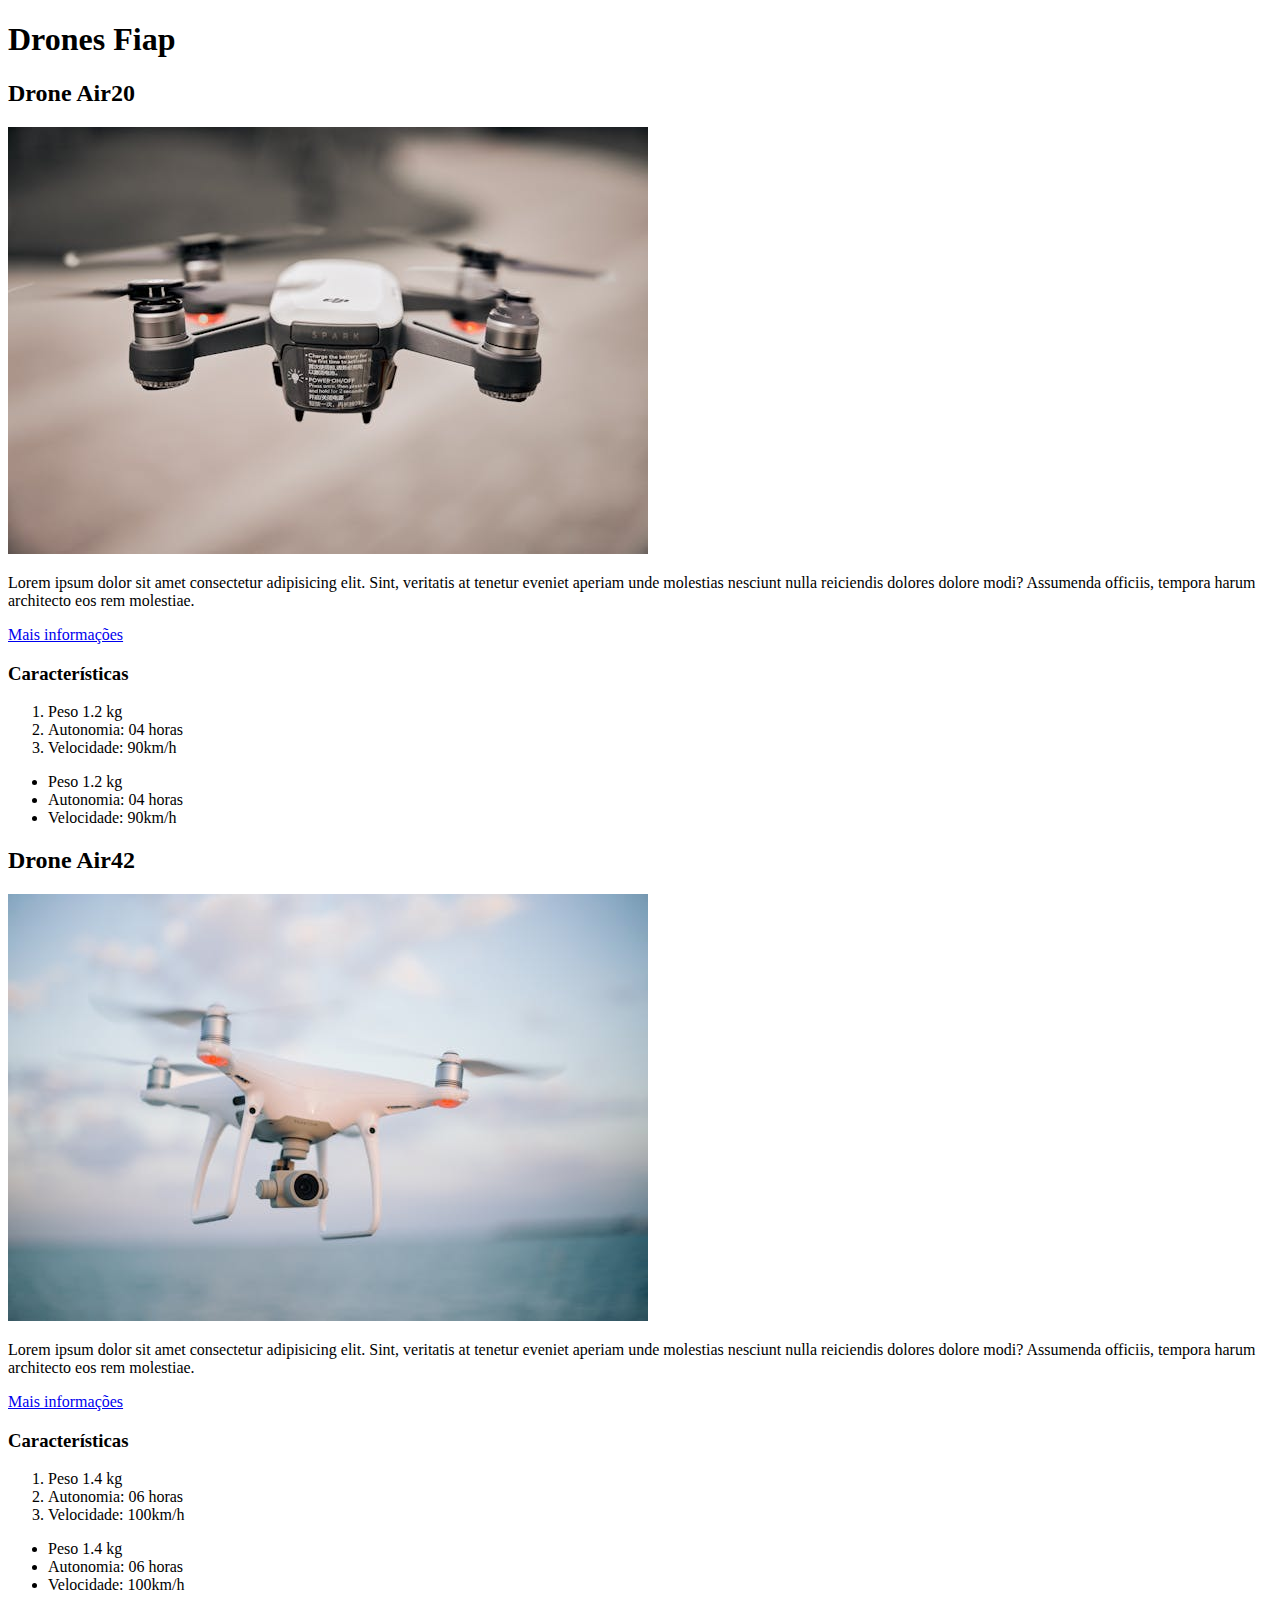
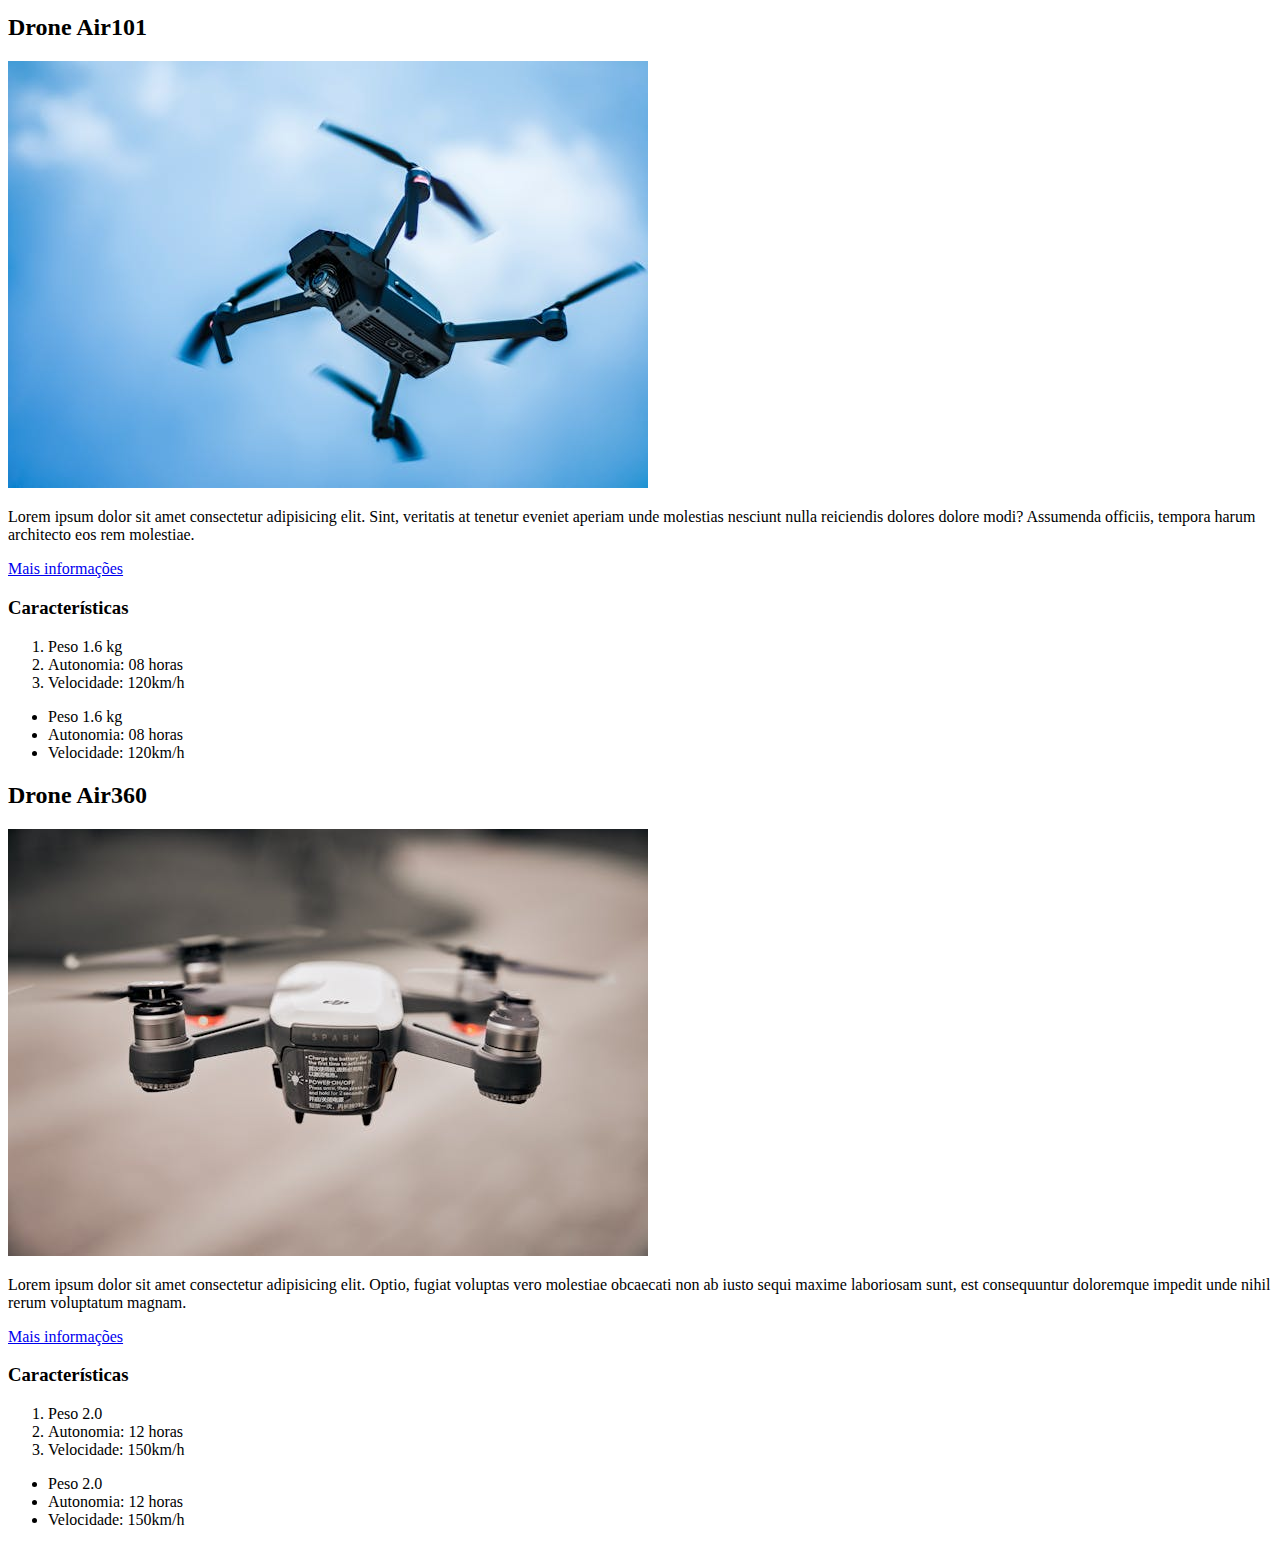
==== front-end-design/aula-1403/index.html @ 34a1b5d1 "codigo drone" ====
<!DOCTYPE html>
<html lang="pt-br">
<head>
    <meta charset="UTF-8">
    <meta name="viewport" content="width=device-width, initial-scale=1.0">
    <title>Drones</title>
</head>

<body>

    <h1>Drones Fiap</h1>

    <div>
        <h2>Drone Air20</h2>
        
        <img src="./images/image1.jpg" alt="Drone branco voando">
        
        <p>Lorem ipsum dolor sit amet consectetur adipisicing elit. Sint, veritatis at tenetur eveniet aperiam unde molestias nesciunt nulla reiciendis dolores dolore modi? Assumenda officiis, tempora harum architecto eos rem molestiae.</p>
        <a href="https://loja.futuriste.com.br/" target="_blank">Mais informações</a>
        
        <h3>Características</h3>

        <ol>
            <li>Peso 1.2 kg</li>
            <li>Autonomia: 04 horas</li>
            <li>Velocidade: 90km/h</li>
        </ol>
     
        <ul>
            <li>Peso 1.2 kg</li>
            <li>Autonomia: 04 horas</li>
            <li>Velocidade: 90km/h</li>
        </ul>
    
    </div>

    <div>
        <h2>Drone Air42</h2>
        
        <img src="./images/image2.jpg" alt="Drone sobre o mar">
        
        <p>Lorem ipsum dolor sit amet consectetur adipisicing elit. Sint, veritatis at tenetur eveniet aperiam unde molestias nesciunt nulla reiciendis dolores dolore modi? Assumenda officiis, tempora harum architecto eos rem molestiae.</p>
        <a href="https://loja.futuriste.com.br/" target="_blank">Mais informações</a>
        
        <h3>Características</h3>

        <ol>
            <li>Peso 1.4 kg</li>
            <li>Autonomia: 06 horas</li>
            <li>Velocidade: 100km/h</li>
        </ol>
     
        <ul>
            <li>Peso 1.4 kg</li>
            <li>Autonomia: 06 horas</li>
            <li>Velocidade: 100km/h</li>
        </ul>
    </div>

    <div>
        <h2>Drone Air101</h2>
        
        <img src="./images/image3.jpg" alt="Drone preto voando">
        
        <p>Lorem ipsum dolor sit amet consectetur adipisicing elit. Sint, veritatis at tenetur eveniet aperiam unde molestias nesciunt nulla reiciendis dolores dolore modi? Assumenda officiis, tempora harum architecto eos rem molestiae.</p>
        <a href="https://loja.futuriste.com.br/" target="_blank">Mais informações</a>
        
        <h3>Características</h3>

        <ol>
            <li>Peso 1.6 kg</li>
            <li>Autonomia: 08 horas</li>
            <li>Velocidade: 120km/h</li>
        </ol>
     
        <ul>
            <li>Peso 1.6 kg</li>
            <li>Autonomia: 08 horas</li>
            <li>Velocidade: 120km/h</li>
        </ul>
    </div>

    <div>
        <h2>Drone Air360</h2>
        <img src="images/image1.jpg" alt="">
        <p>Lorem ipsum dolor sit amet consectetur adipisicing elit. Optio, fugiat voluptas vero molestiae obcaecati non ab iusto sequi maxime laboriosam sunt, est consequuntur doloremque impedit unde nihil rerum voluptatum magnam.</p>
        <a href="https://loja.futuriste.com.br/" target="_blank">Mais informações</a>
        <h3>Características</h3>
        <ol>
            <li>Peso 2.0</li>
            <li>Autonomia: 12 horas</li>
            <li>Velocidade: 150km/h</li>
        </ol>
        <ul>
            <li>Peso 2.0</li>
            <li>Autonomia: 12 horas</li>
            <li>Velocidade: 150km/h</li>
        </ul>
    </div>

</body>

</html>
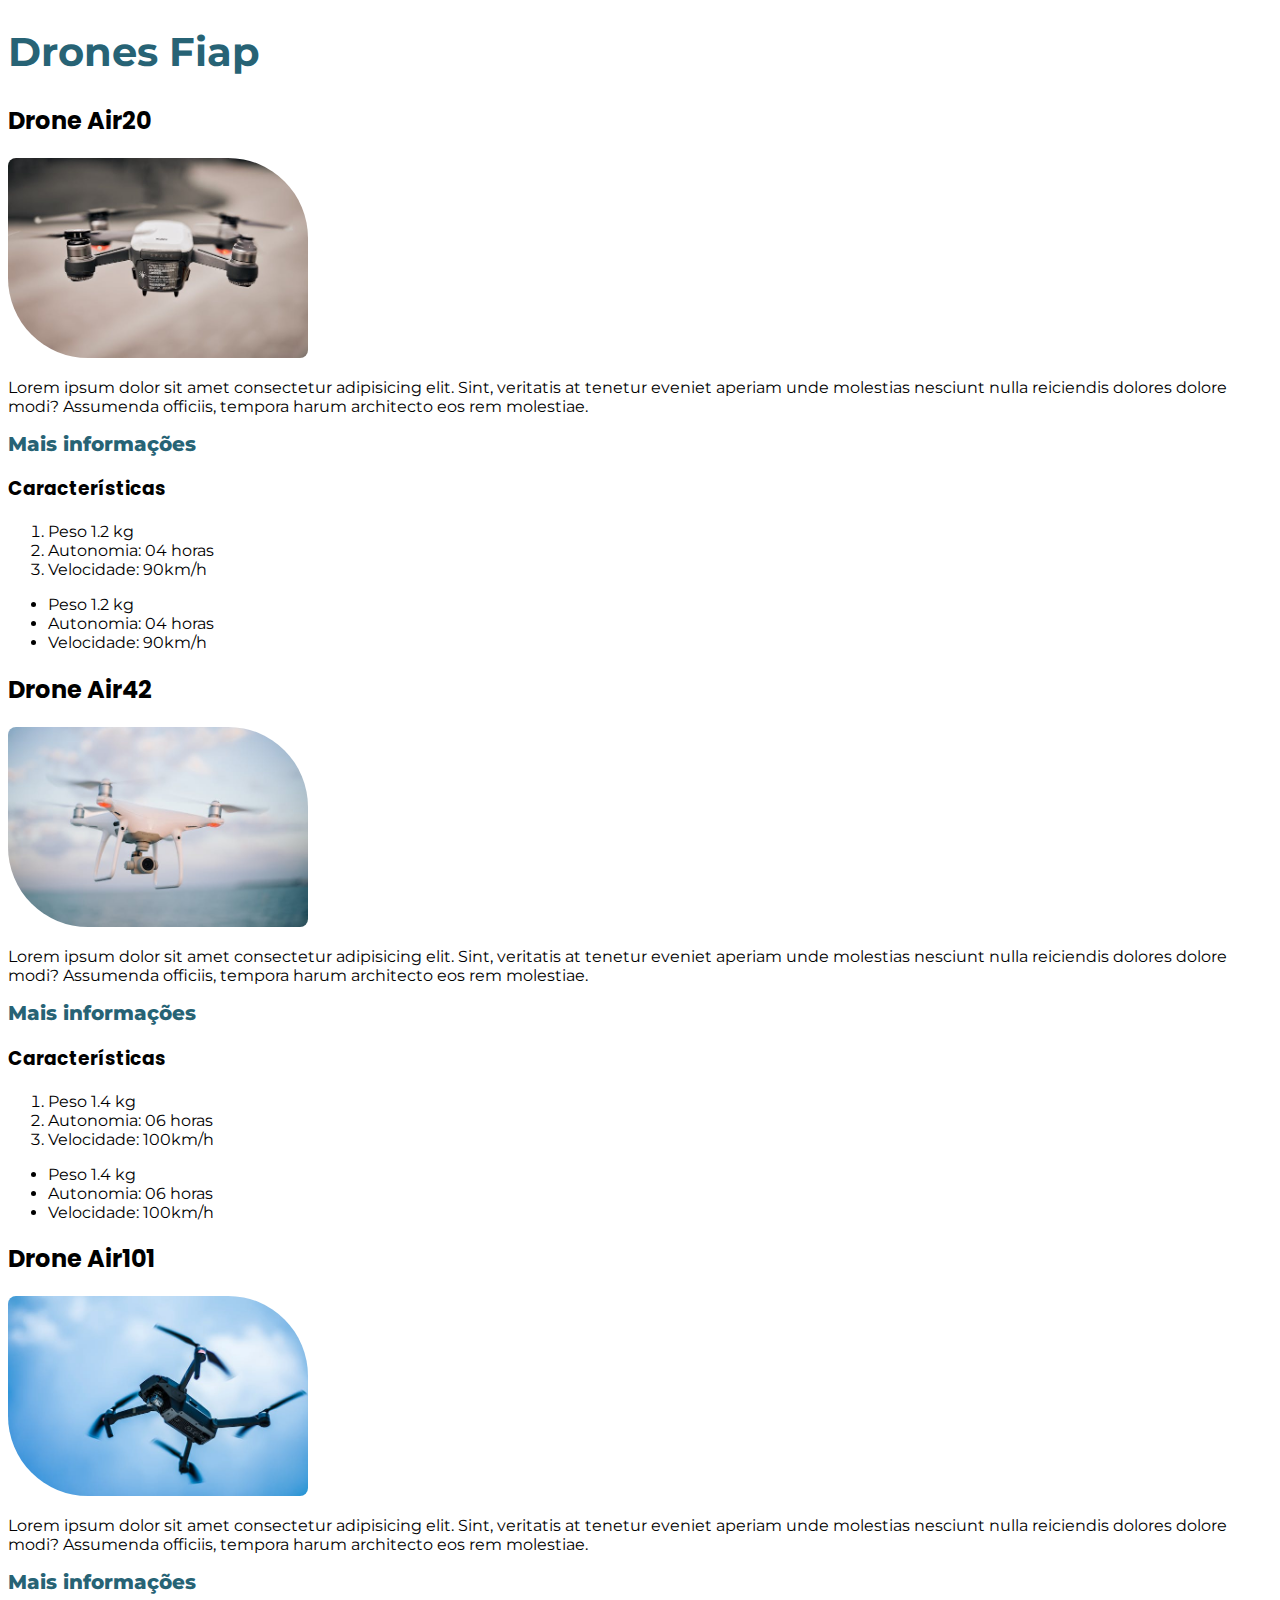
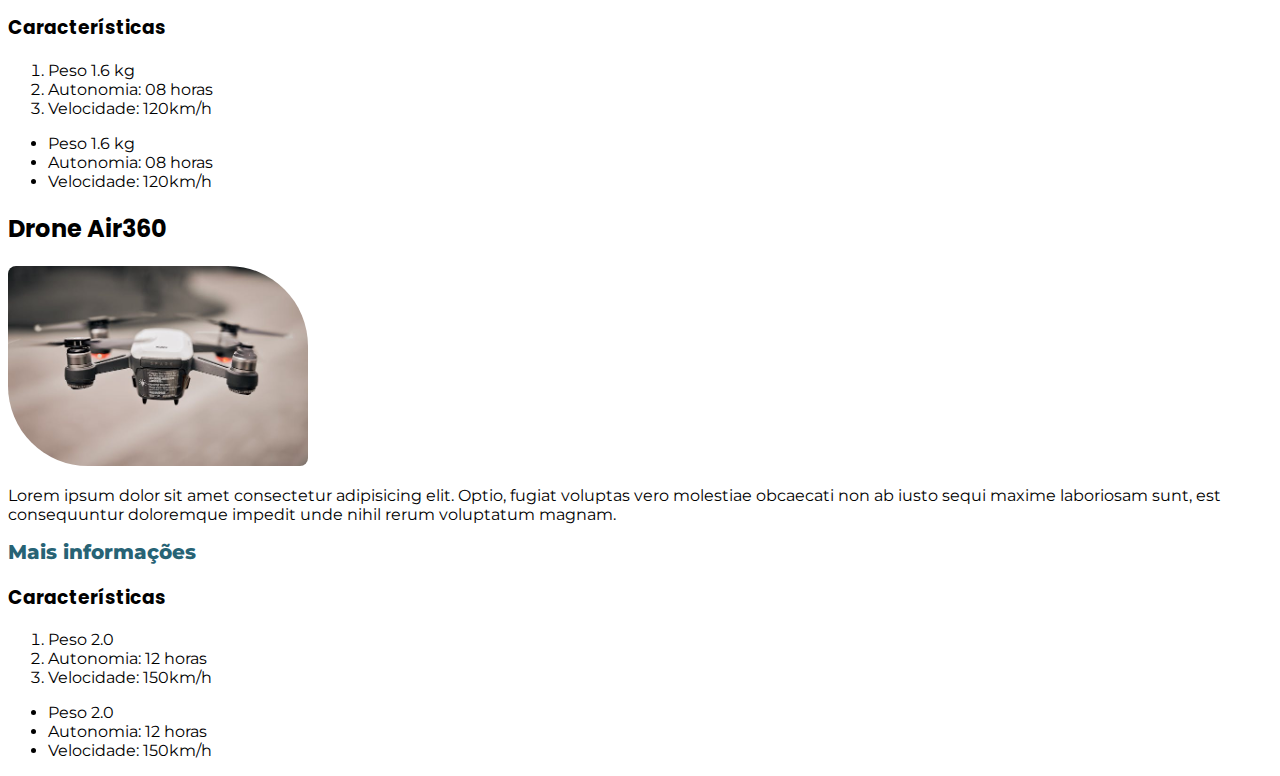
==== commit c34c49a6: "codigos" ====
--- a/front-end-design/aula-1403/index.html
+++ b/front-end-design/aula-1403/index.html
@@ -3,7 +3,14 @@
 <head>
     <meta charset="UTF-8">
     <meta name="viewport" content="width=device-width, initial-scale=1.0">
+    <link rel="stylesheet" href="./css/style.css">
     <title>Drones</title>
+
+    <link rel="preconnect" href="https://fonts.googleapis.com">
+    <link rel="preconnect" href="https://fonts.gstatic.com" crossorigin>
+    <link href="https://fonts.googleapis.com/css2?family=Montserrat:ital,wght@0,100..900;1,100..900&family=Poppins&display=swap" rel="stylesheet">
+
+
 </head>
 
 <body>
--- a/front-end-design/aula-1403/css/style.css
+++ b/front-end-design/aula-1403/css/style.css
@@ -0,0 +1,30 @@
+body{
+    font-family: "Montserrat", sans-serif;
+}
+
+h1 {
+    color: #276375;
+    font-size: 40px;
+}
+
+h2, h3, h4, h5, h6 {
+   font-family: "Poppins", sans-serif;;
+}
+
+img {
+    width: 300px;
+    border-radius: 8px 80px 8px 80px;
+}
+
+a {
+    color: #276375;
+    text-decoration: none;
+    font-size: 20px;
+    font-weight: 800;
+    transition: 1s;
+}
+
+a:hover {
+    color: #000000;
+    text-decoration: none;
+}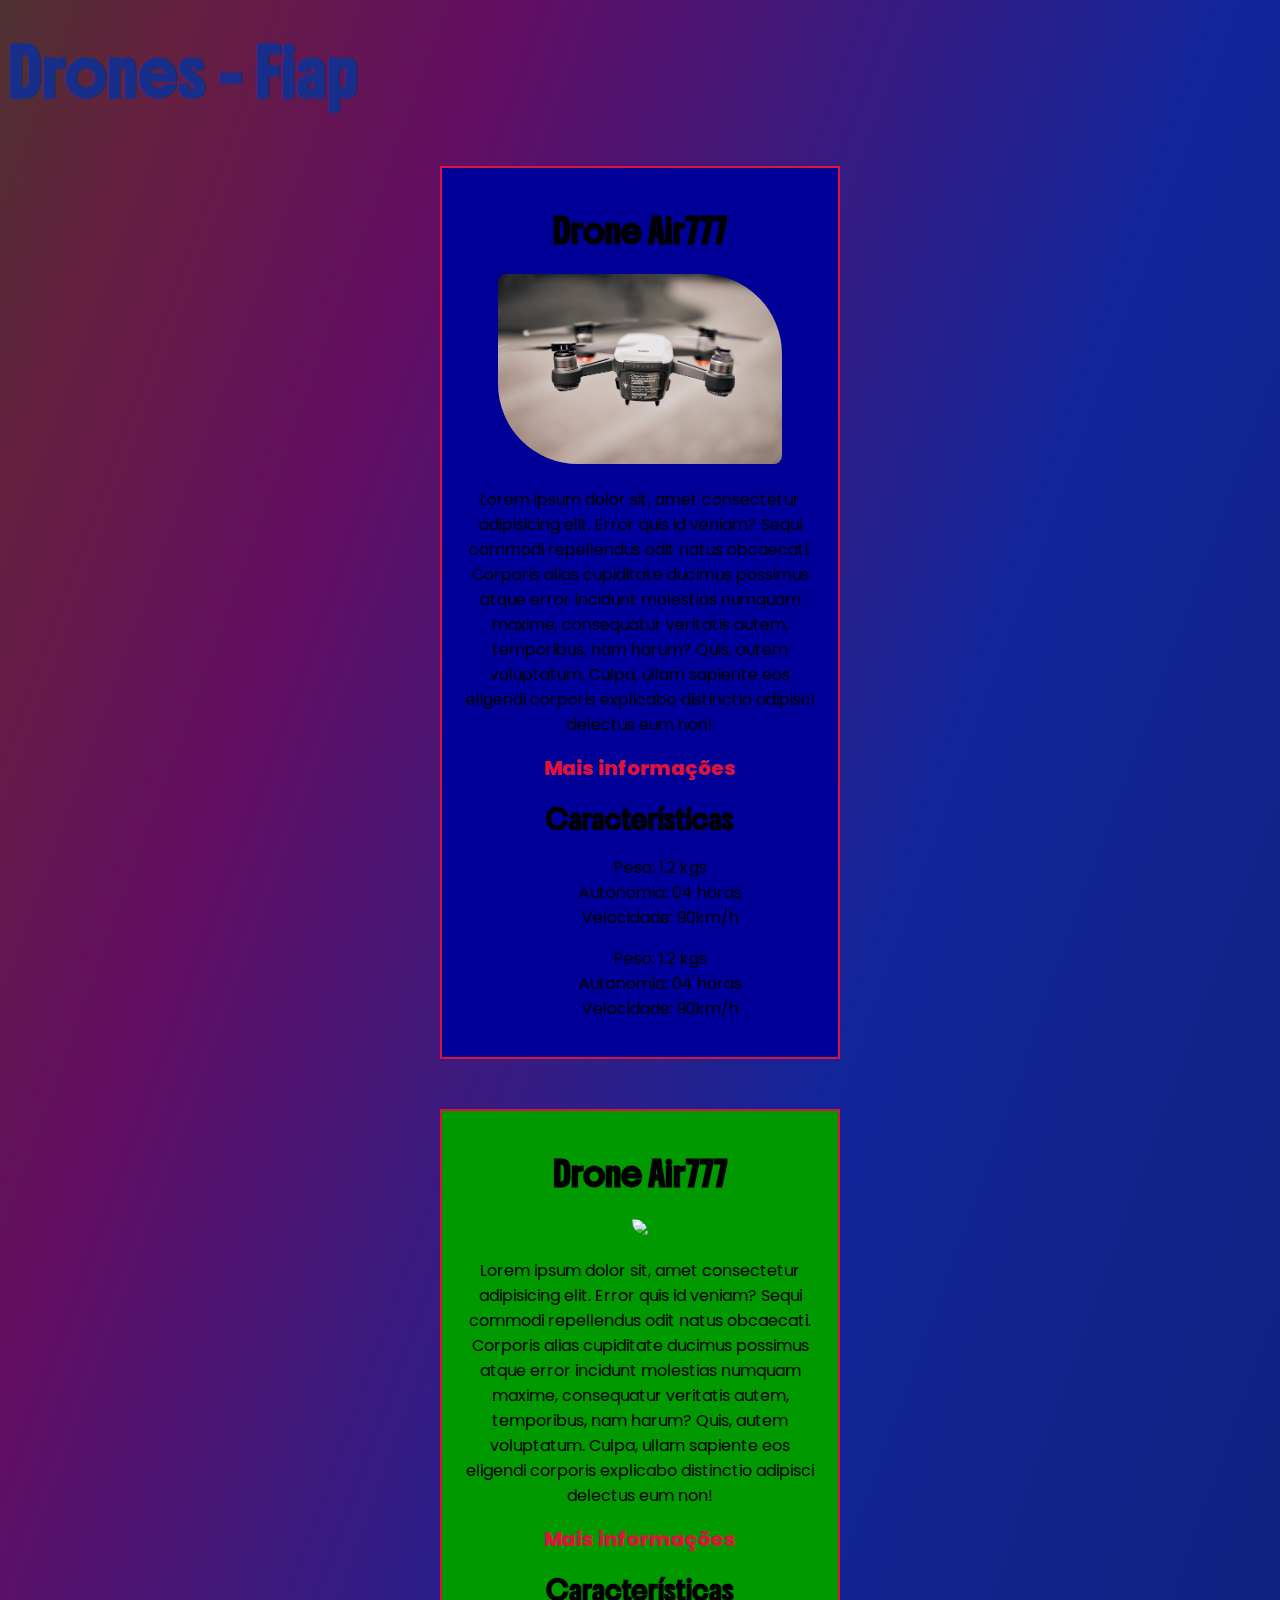
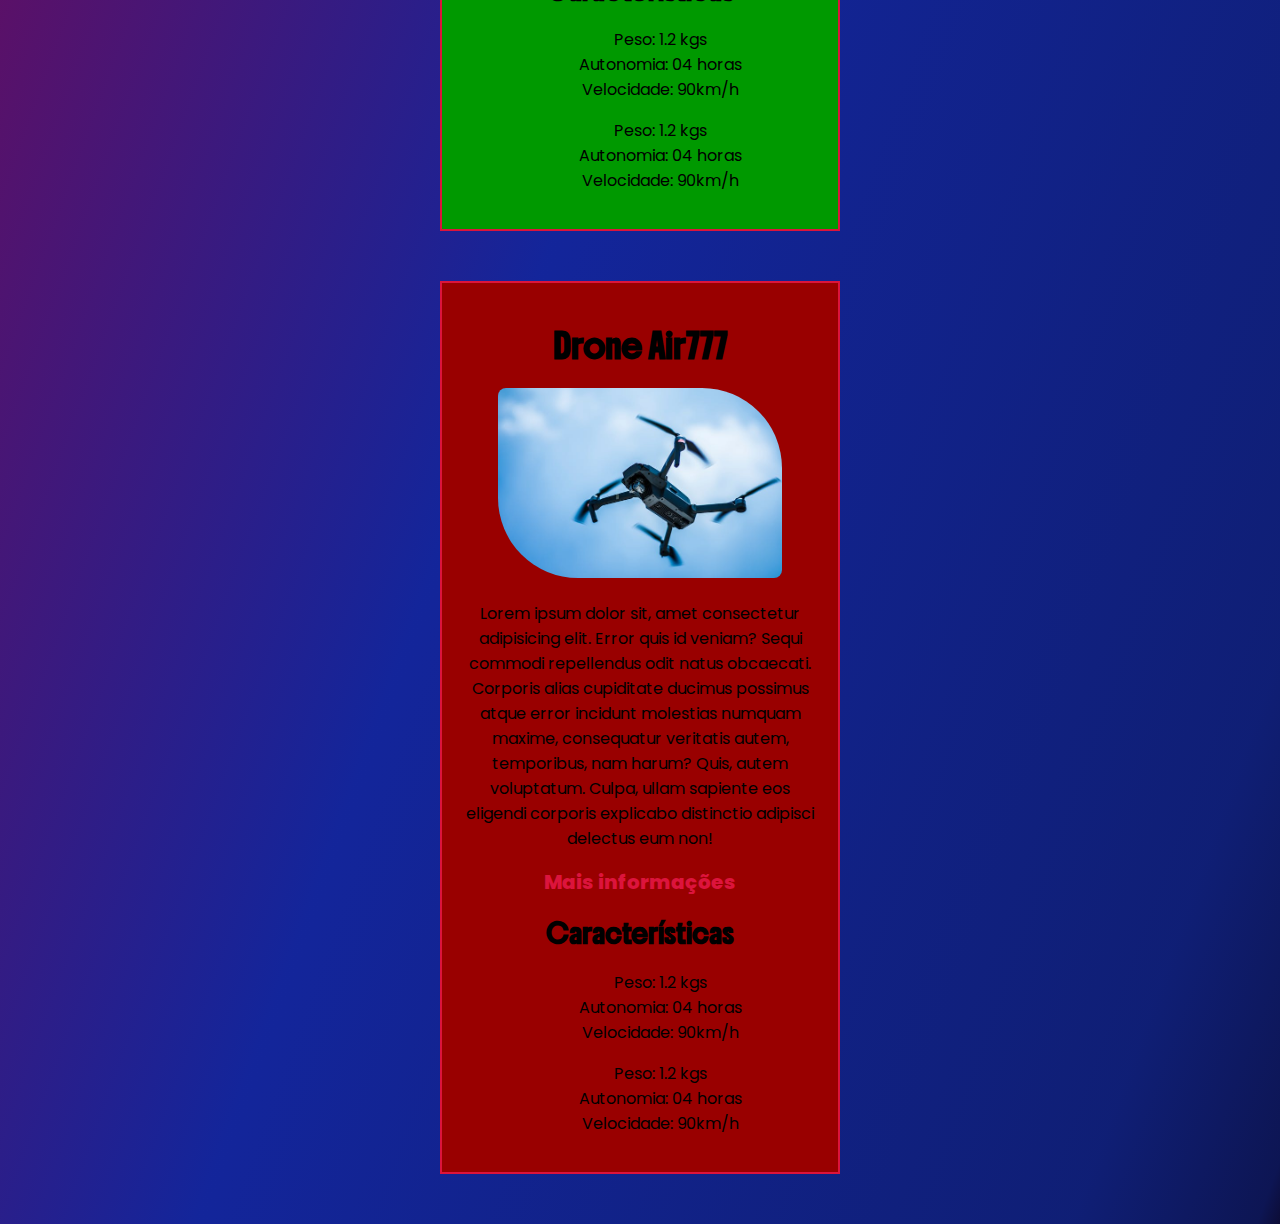
==== commit 20a01423: "att codigo" ====
--- a/front-end-design/aula-1403/index.html
+++ b/front-end-design/aula-1403/index.html
@@ -1,109 +1,105 @@
 <!DOCTYPE html>
 <html lang="pt-br">
+
 <head>
     <meta charset="UTF-8">
     <meta name="viewport" content="width=device-width, initial-scale=1.0">
-    <link rel="stylesheet" href="./css/style.css">
     <title>Drones</title>
 
+    <!-- Chamada do Google Fonts -->
     <link rel="preconnect" href="https://fonts.googleapis.com">
     <link rel="preconnect" href="https://fonts.gstatic.com" crossorigin>
-    <link href="https://fonts.googleapis.com/css2?family=Montserrat:ital,wght@0,100..900;1,100..900&family=Poppins&display=swap" rel="stylesheet">
+    <link href="https://fonts.googleapis.com/css2?family=Boldonse&family=Poppins&display=swap" rel="stylesheet">
 
 
+
+    <!-- link para a CSS -->
+    <link rel="stylesheet" href="./css/style.css">
 </head>
 
-<body>
+<body class="gradient">
+    <h1>Drones - Fiap</h1>
 
-    <h1>Drones Fiap</h1>
+    <div class="container-drone container-blue">
+        <h2>Drone Air777</h2>
 
-    <div>
-        <h2>Drone Air20</h2>
-        
         <img src="./images/image1.jpg" alt="Drone branco voando">
-        
-        <p>Lorem ipsum dolor sit amet consectetur adipisicing elit. Sint, veritatis at tenetur eveniet aperiam unde molestias nesciunt nulla reiciendis dolores dolore modi? Assumenda officiis, tempora harum architecto eos rem molestiae.</p>
-        <a href="https://loja.futuriste.com.br/" target="_blank">Mais informações</a>
-        
+
+        <p>Lorem ipsum dolor sit, amet consectetur adipisicing elit. Error quis id veniam? Sequi commodi repellendus
+            odit natus obcaecati. Corporis alias cupiditate ducimus possimus atque error incidunt molestias numquam
+            maxime, consequatur veritatis autem, temporibus, nam harum? Quis, autem voluptatum. Culpa, ullam sapiente
+            eos eligendi corporis explicabo distinctio adipisci delectus eum non!</p>
+
+        <a href="https://www.lojadji.com.br/" target="_blank">Mais informações</a>
+
         <h3>Características</h3>
-
         <ol>
-            <li>Peso 1.2 kg</li>
+            <li>Peso: 1.2 kgs</li>
             <li>Autonomia: 04 horas</li>
             <li>Velocidade: 90km/h</li>
         </ol>
-     
+
         <ul>
-            <li>Peso 1.2 kg</li>
+            <li>Peso: 1.2 kgs</li>
             <li>Autonomia: 04 horas</li>
             <li>Velocidade: 90km/h</li>
         </ul>
-    
     </div>
 
-    <div>
-        <h2>Drone Air42</h2>
-        
-        <img src="./images/image2.jpg" alt="Drone sobre o mar">
-        
-        <p>Lorem ipsum dolor sit amet consectetur adipisicing elit. Sint, veritatis at tenetur eveniet aperiam unde molestias nesciunt nulla reiciendis dolores dolore modi? Assumenda officiis, tempora harum architecto eos rem molestiae.</p>
-        <a href="https://loja.futuriste.com.br/" target="_blank">Mais informações</a>
-        
+    <div class="container-drone container-green">
+        <h2>Drone Air777</h2>
+
+        <img src="./images/image2.jpg alt="Drone branco voando">
+
+        <p>Lorem ipsum dolor sit, amet consectetur adipisicing elit. Error quis id veniam? Sequi commodi repellendus
+            odit natus obcaecati. Corporis alias cupiditate ducimus possimus atque error incidunt molestias numquam
+            maxime, consequatur veritatis autem, temporibus, nam harum? Quis, autem voluptatum. Culpa, ullam sapiente
+            eos eligendi corporis explicabo distinctio adipisci delectus eum non!</p>
+
+        <a href="https://www.lojadji.com.br/" target="_blank">Mais informações</a>
+
         <h3>Características</h3>
+        <ol>
+            <li>Peso: 1.2 kgs</li>
+            <li>Autonomia: 04 horas</li>
+            <li>Velocidade: 90km/h</li>
+        </ol>
 
-        <ol>
-            <li>Peso 1.4 kg</li>
-            <li>Autonomia: 06 horas</li>
-            <li>Velocidade: 100km/h</li>
-        </ol>
-     
         <ul>
-            <li>Peso 1.4 kg</li>
-            <li>Autonomia: 06 horas</li>
-            <li>Velocidade: 100km/h</li>
+            <li>Peso: 1.2 kgs</li>
+            <li>Autonomia: 04 horas</li>
+            <li>Velocidade: 90km/h</li>
         </ul>
     </div>
+    <div class="container-drone container-red">
+        <h2>Drone Air777</h2>
 
-    <div>
-        <h2>Drone Air101</h2>
+        <img src="./images/image3.jpg" alt="Drone branco voando">
+
+        <p>Lorem ipsum dolor sit, amet consectetur adipisicing elit. Error quis id veniam? Sequi commodi repellendus
+            odit natus obcaecati. Corporis alias cupiditate ducimus possimus atque error incidunt molestias numquam
+            maxime, consequatur veritatis autem, temporibus, nam harum? Quis, autem voluptatum. Culpa, ullam sapiente
+            eos eligendi corporis explicabo distinctio adipisci delectus eum non!</p>
+
+        <a href="https://www.lojadji.com.br/" target="_blank">Mais informações</a>
+
+        <h3>Características</h3>
+        <ol>
+            <li>Peso: 1.2 kgs</li>
+            <li>Autonomia: 04 horas</li>
+            <li>Velocidade: 90km/h</li>
+        </ol>
+
+        <ul>
+            <li>Peso: 1.2 kgs</li>
+            <li>Autonomia: 04 horas</li>
+            <li>Velocidade: 90km/h</li>
+        </ul>
         
-        <img src="./images/image3.jpg" alt="Drone preto voando">
-        
-        <p>Lorem ipsum dolor sit amet consectetur adipisicing elit. Sint, veritatis at tenetur eveniet aperiam unde molestias nesciunt nulla reiciendis dolores dolore modi? Assumenda officiis, tempora harum architecto eos rem molestiae.</p>
-        <a href="https://loja.futuriste.com.br/" target="_blank">Mais informações</a>
-        
-        <h3>Características</h3>
-
-        <ol>
-            <li>Peso 1.6 kg</li>
-            <li>Autonomia: 08 horas</li>
-            <li>Velocidade: 120km/h</li>
-        </ol>
-     
-        <ul>
-            <li>Peso 1.6 kg</li>
-            <li>Autonomia: 08 horas</li>
-            <li>Velocidade: 120km/h</li>
-        </ul>
+                
     </div>
 
-    <div>
-        <h2>Drone Air360</h2>
-        <img src="images/image1.jpg" alt="">
-        <p>Lorem ipsum dolor sit amet consectetur adipisicing elit. Optio, fugiat voluptas vero molestiae obcaecati non ab iusto sequi maxime laboriosam sunt, est consequuntur doloremque impedit unde nihil rerum voluptatum magnam.</p>
-        <a href="https://loja.futuriste.com.br/" target="_blank">Mais informações</a>
-        <h3>Características</h3>
-        <ol>
-            <li>Peso 2.0</li>
-            <li>Autonomia: 12 horas</li>
-            <li>Velocidade: 150km/h</li>
-        </ol>
-        <ul>
-            <li>Peso 2.0</li>
-            <li>Autonomia: 12 horas</li>
-            <li>Velocidade: 150km/h</li>
-        </ul>
-    </div>
+
 
 </body>
 
--- a/front-end-design/aula-1403/css/style.css
+++ b/front-end-design/aula-1403/css/style.css
@@ -1,30 +1,63 @@
-body{
-    font-family: "Montserrat", sans-serif;
+body {
+    font-family: "Poppins", sans-serif;    
 }
 
-h1 {
-    color: #276375;
-    font-size: 40px;
+h1  {
+    color: #172e8b;
+    font-size: 45px;
+    font-family: "Boldonse", system-ui;
 }
 
 h2, h3, h4, h5, h6 {
-   font-family: "Poppins", sans-serif;;
+    font-family: "Boldonse", system-ui;    
 }
 
-img {
-    width: 300px;
+ul, ol {
+    list-style: none;
+}
+
+.container-drone {
+    border: 2px solid #dc143c;
+    width: 400px;
+    min-height: 300px;
+    /* margin: 50px 100px 150px 250px; */
+    margin: 50px auto;
+    padding: 20px;
+    box-sizing: border-box;
+    text-align: center;
+}
+
+.container-blue {background-color: #009;}
+.container-red {background-color: #900;}
+.container-green { background-color: #090;}
+
+.container-drone img {
+    width: 80%;
     border-radius: 8px 80px 8px 80px;
 }
 
 a {
-    color: #276375;
+    color: #dc143c;
     text-decoration: none;
     font-size: 20px;
     font-weight: 800;
-    transition: 1s;
+    transition: all .7s;
 }
 
 a:hover {
     color: #000000;
-    text-decoration: none;
-}+    text-decoration: underline;
+}
+
+.gradient {
+    background-image: linear-gradient(
+      290deg,
+      hsl(240deg 63% 13%) 0%,
+      hsl(233deg 73% 19%) 1%,
+      hsl(231deg 77% 26%) 9%,
+      hsl(232deg 78% 34%) 47%,
+      hsl(300deg 75% 22%) 78%,
+      hsl(333deg 52% 26%) 92%,
+      hsl(0deg 22% 25%) 100%
+    );
+  }